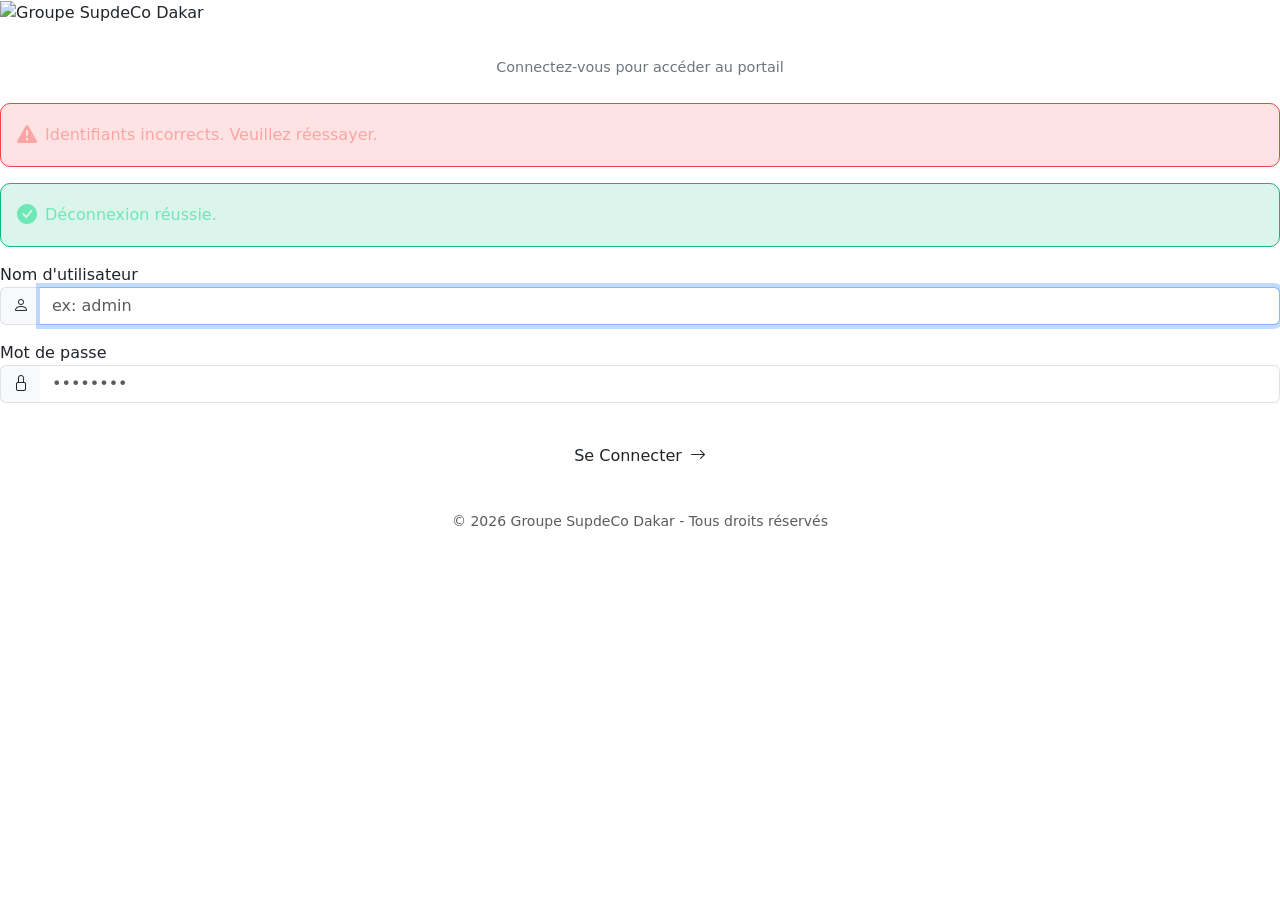
==== src/main/resources/templates/auth/login.html @ eb33f3b6 "First-commit" ====
<!DOCTYPE html>
<html xmlns:th="http://www.thymeleaf.org">
<head>
    <meta charset="UTF-8">
    <meta name="viewport" content="width=device-width, initial-scale=1.0">
    <title>Connexion - Groupe SupdeCo Dakar</title>
    <link href="https://cdn.jsdelivr.net/npm/bootstrap@5.3.0/dist/css/bootstrap.min.css" rel="stylesheet">
    <link rel="stylesheet" href="https://cdn.jsdelivr.net/npm/bootstrap-icons@1.11.0/font/bootstrap-icons.css">
    <link rel="stylesheet" th:href="@{/css/style.css}">
</head>
<body>

<div class="login-wrapper">
    <div class="login-card">
        <!-- Logo SupdeCo Container -->
        <div class="login-logo-container">
            <img th:src="@{/images/logo.png}" alt="Groupe SupdeCo Dakar" class="login-logo-img">
        </div>

        <h4 class="text-center text-white fw-bold mb-1">Espace Académique</h4>
        <p class="text-center text-secondary mb-4" style="font-size: 0.9rem;">Connectez-vous pour accéder au portail</p>

        <!-- Error & Success Messages -->
        <div th:if="${param.error}" class="alert alert-danger d-flex align-items-center mb-3" style="background: rgba(239, 68, 68, 0.15); border: 1px solid #ef4444; color: #fca5a5; border-radius: 10px;">
            <i class="bi bi-exclamation-triangle-fill me-2 fs-5"></i>
            <span>Identifiants incorrects. Veuillez réessayer.</span>
        </div>
        <div th:if="${param.logout}" class="alert alert-success d-flex align-items-center mb-3" style="background: rgba(16, 185, 129, 0.15); border: 1px solid #10b981; color: #6ee7b7; border-radius: 10px;">
            <i class="bi bi-check-circle-fill me-2 fs-5"></i>
            <span>Déconnexion réussie.</span>
        </div>

        <form th:action="@{/connexion}" method="post">
            <div class="mb-3">
                <label for="username" class="form-label-custom">Nom d'utilisateur</label>
                <div class="input-group">
                    <span class="input-group-text form-control-dark" style="border-right: none; border-top-right-radius: 0; border-bottom-right-radius: 0; color: var(--text-secondary);">
                        <i class="bi bi-person"></i>
                    </span>
                    <input type="text" id="username" name="username" class="form-control form-control-dark" style="border-left: none; border-top-left-radius: 0; border-bottom-left-radius: 0;" placeholder="ex: admin" required autofocus>
                </div>
            </div>

            <div class="mb-4">
                <label for="password" class="form-label-custom">Mot de passe</label>
                <div class="input-group">
                    <span class="input-group-text form-control-dark" style="border-right: none; border-top-right-radius: 0; border-bottom-right-radius: 0; color: var(--text-secondary);">
                        <i class="bi bi-lock"></i>
                    </span>
                    <input type="password" id="password" name="password" class="form-control form-control-dark" style="border-left: none; border-top-left-radius: 0; border-bottom-left-radius: 0;" placeholder="••••••••" required>
                </div>
            </div>

            <button type="submit" class="btn btn-primary-custom w-100 py-3 d-flex align-items-center justify-content-center gap-2">
                <span>Se Connecter</span>
                <i class="bi bi-arrow-right"></i>
            </button>
        </form>

        <div class="text-center mt-4">
            <small class="text-muted">&copy; 2026 Groupe SupdeCo Dakar - Tous droits réservés</small>
        </div>
    </div>
</div>

</body>
</html>
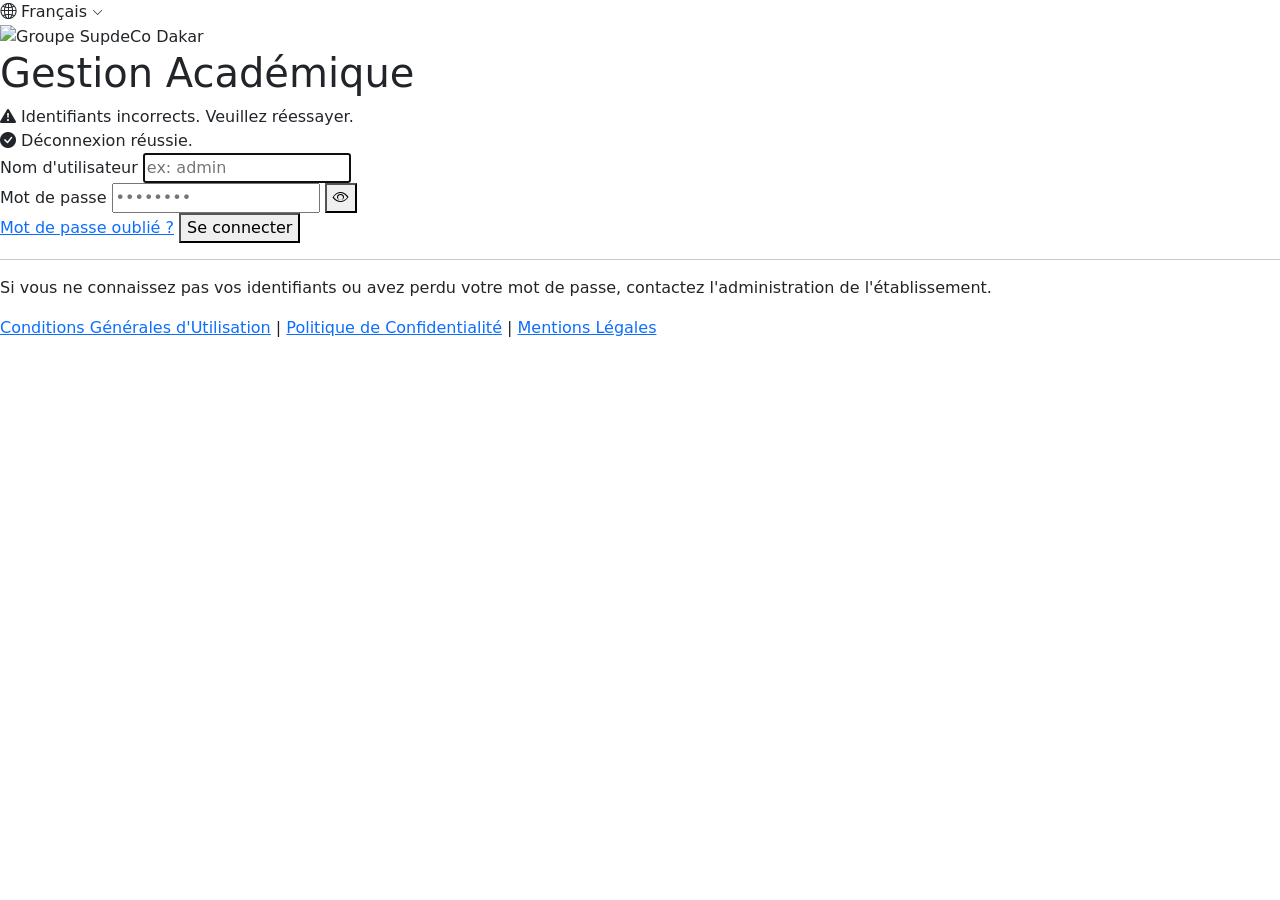
==== commit 2328a638: "Refont du projet" ====
--- a/src/main/resources/templates/auth/login.html
+++ b/src/main/resources/templates/auth/login.html
@@ -4,64 +4,89 @@
     <meta charset="UTF-8">
     <meta name="viewport" content="width=device-width, initial-scale=1.0">
     <title>Connexion - Groupe SupdeCo Dakar</title>
+    <link rel="preconnect" href="https://fonts.googleapis.com">
+    <link rel="preconnect" href="https://fonts.gstatic.com" crossorigin>
     <link href="https://cdn.jsdelivr.net/npm/bootstrap@5.3.0/dist/css/bootstrap.min.css" rel="stylesheet">
     <link rel="stylesheet" href="https://cdn.jsdelivr.net/npm/bootstrap-icons@1.11.0/font/bootstrap-icons.css">
     <link rel="stylesheet" th:href="@{/css/style.css}">
 </head>
 <body>
 
-<div class="login-wrapper">
-    <div class="login-card">
-        <!-- Logo SupdeCo Container -->
-        <div class="login-logo-container">
-            <img th:src="@{/images/logo.png}" alt="Groupe SupdeCo Dakar" class="login-logo-img">
-        </div>
+<div class="ent-login-page">
 
-        <h4 class="text-center text-white fw-bold mb-1">Espace Académique</h4>
-        <p class="text-center text-secondary mb-4" style="font-size: 0.9rem;">Connectez-vous pour accéder au portail</p>
+    <div class="ent-lang-selector">
+        <i class="bi bi-globe2"></i>
+        <span>Français</span>
+        <i class="bi bi-chevron-down" style="font-size: 0.7rem;"></i>
+    </div>
 
-        <!-- Error & Success Messages -->
-        <div th:if="${param.error}" class="alert alert-danger d-flex align-items-center mb-3" style="background: rgba(239, 68, 68, 0.15); border: 1px solid #ef4444; color: #fca5a5; border-radius: 10px;">
-            <i class="bi bi-exclamation-triangle-fill me-2 fs-5"></i>
+    <div class="ent-login-container">
+
+        <img th:src="@{/images/logo.png}" alt="Groupe SupdeCo Dakar" class="ent-logo">
+
+        <h1 class="ent-title">Gestion Académique</h1>
+
+        <div th:if="${param.error}" class="ent-alert danger">
+            <i class="bi bi-exclamation-triangle-fill"></i>
             <span>Identifiants incorrects. Veuillez réessayer.</span>
         </div>
-        <div th:if="${param.logout}" class="alert alert-success d-flex align-items-center mb-3" style="background: rgba(16, 185, 129, 0.15); border: 1px solid #10b981; color: #6ee7b7; border-radius: 10px;">
-            <i class="bi bi-check-circle-fill me-2 fs-5"></i>
+        <div th:if="${param.logout}" class="ent-alert success">
+            <i class="bi bi-check-circle-fill"></i>
             <span>Déconnexion réussie.</span>
         </div>
 
-        <form th:action="@{/connexion}" method="post">
-            <div class="mb-3">
-                <label for="username" class="form-label-custom">Nom d'utilisateur</label>
-                <div class="input-group">
-                    <span class="input-group-text form-control-dark" style="border-right: none; border-top-right-radius: 0; border-bottom-right-radius: 0; color: var(--text-secondary);">
-                        <i class="bi bi-person"></i>
-                    </span>
-                    <input type="text" id="username" name="username" class="form-control form-control-dark" style="border-left: none; border-top-left-radius: 0; border-bottom-left-radius: 0;" placeholder="ex: admin" required autofocus>
-                </div>
+        <form class="ent-form" th:action="@{/connexion}" method="post">
+
+            <div class="ent-field">
+                <label for="username">Nom d'utilisateur</label>
+                <input type="text" id="username" name="username" placeholder="ex: admin" required autofocus>
             </div>
 
-            <div class="mb-4">
-                <label for="password" class="form-label-custom">Mot de passe</label>
-                <div class="input-group">
-                    <span class="input-group-text form-control-dark" style="border-right: none; border-top-right-radius: 0; border-bottom-right-radius: 0; color: var(--text-secondary);">
-                        <i class="bi bi-lock"></i>
-                    </span>
-                    <input type="password" id="password" name="password" class="form-control form-control-dark" style="border-left: none; border-top-left-radius: 0; border-bottom-left-radius: 0;" placeholder="••••••••" required>
-                </div>
+            <div class="ent-field ent-field-password">
+                <label for="password">Mot de passe</label>
+                <input type="password" id="password" name="password" placeholder="••••••••" required>
+                <button type="button" class="ent-toggle-password" id="togglePassword" aria-label="Afficher le mot de passe">
+                    <i class="bi bi-eye" id="toggleIcon"></i>
+                </button>
             </div>
 
-            <button type="submit" class="btn btn-primary-custom w-100 py-3 d-flex align-items-center justify-content-center gap-2">
-                <span>Se Connecter</span>
-                <i class="bi bi-arrow-right"></i>
-            </button>
+            <a href="#" class="ent-forgot-link" onclick="return false;">Mot de passe oublié ?</a>
+
+            <button type="submit" class="ent-btn-connect">Se connecter</button>
+
         </form>
 
-        <div class="text-center mt-4">
-            <small class="text-muted">&copy; 2026 Groupe SupdeCo Dakar - Tous droits réservés</small>
+        <hr class="ent-separator">
+
+        <p class="ent-help-text">
+            Si vous ne connaissez pas vos identifiants ou avez perdu votre mot de passe,
+            contactez l'administration de l'établissement.
+        </p>
+
+        <div class="ent-legal-links">
+            <a href="#" onclick="return false;">Conditions Générales d'Utilisation</a>
+            <span class="sep">|</span>
+            <a href="#" onclick="return false;">Politique de Confidentialité</a>
+            <span class="sep">|</span>
+            <a href="#" onclick="return false;">Mentions Légales</a>
         </div>
+
     </div>
 </div>
 
+<script>
+    document.getElementById('togglePassword').addEventListener('click', function () {
+        var input = document.getElementById('password');
+        var icon = document.getElementById('toggleIcon');
+        if (input.type === 'password') {
+            input.type = 'text';
+            icon.classList.replace('bi-eye', 'bi-eye-slash');
+        } else {
+            input.type = 'password';
+            icon.classList.replace('bi-eye-slash', 'bi-eye');
+        }
+    });
+</script>
+
 </body>
 </html>
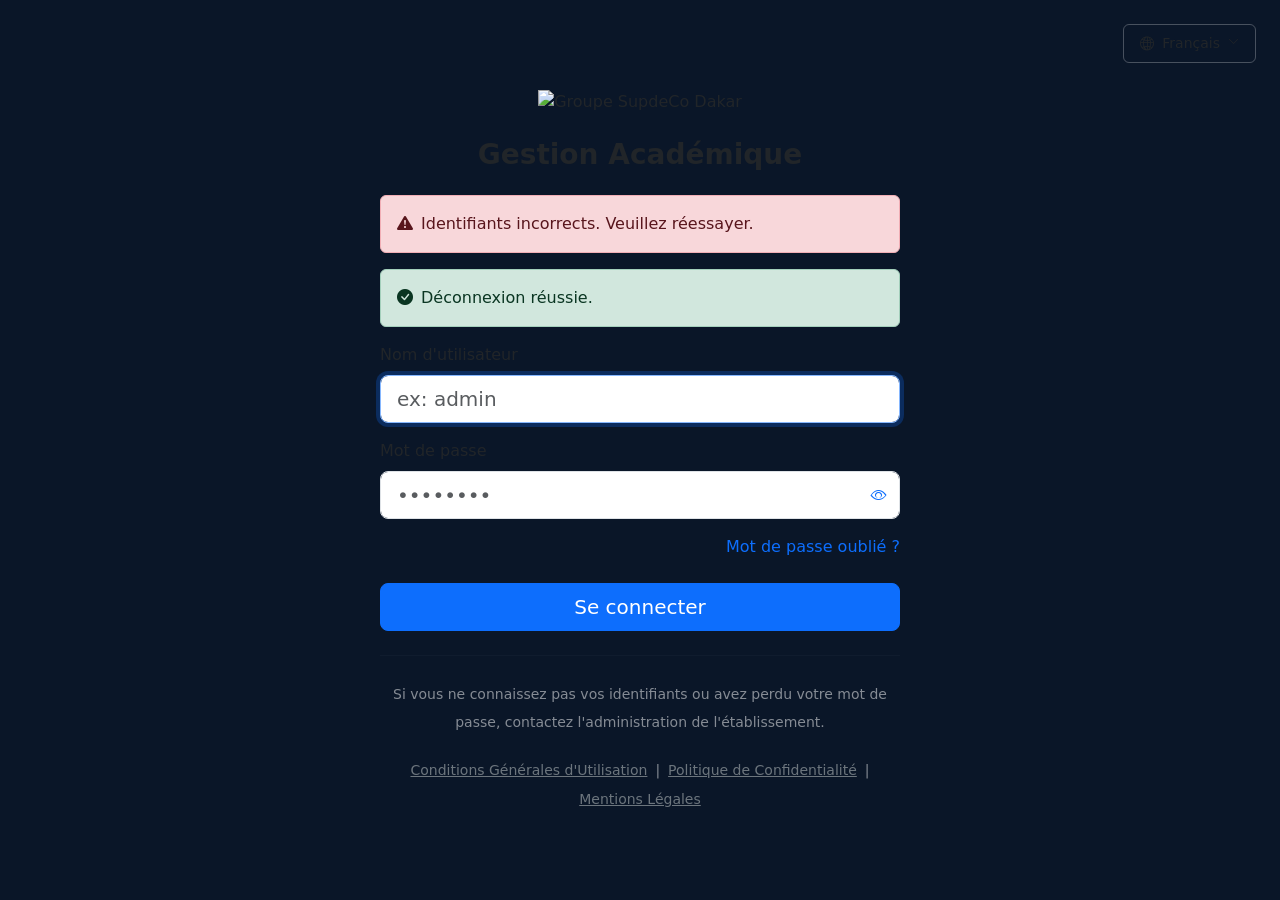
==== commit 262ac981: "Refont du projet v2" ====
--- a/src/main/resources/templates/auth/login.html
+++ b/src/main/resources/templates/auth/login.html
@@ -12,67 +12,65 @@
 </head>
 <body>
 
-<div class="ent-login-page">
+<main class="min-vh-100 d-flex flex-column align-items-center justify-content-center position-relative p-4" style="background-color: #0a1628">
 
-    <div class="ent-lang-selector">
+    <div class="position-absolute top-0 end-0 m-4 d-inline-flex align-items-center gap-2 border border-white border-opacity-25 rounded-2 px-3 py-2 small">
         <i class="bi bi-globe2"></i>
         <span>Français</span>
         <i class="bi bi-chevron-down" style="font-size: 0.7rem;"></i>
     </div>
 
-    <div class="ent-login-container">
+    <div class="w-100 text-center" style="max-width: 520px">
 
-        <img th:src="@{/images/logo.png}" alt="Groupe SupdeCo Dakar" class="ent-logo">
+        <img th:src="@{/images/logo.png}" alt="Groupe SupdeCo Dakar" class="img-fluid mb-4" style="max-height: 110px">
 
-        <h1 class="ent-title">Gestion Académique</h1>
+        <h1 class="h3 fw-bold mb-4">Gestion Académique</h1>
 
-        <div th:if="${param.error}" class="ent-alert danger">
+        <div th:if="${param.error}" class="alert alert-danger d-flex align-items-center gap-2 text-start">
             <i class="bi bi-exclamation-triangle-fill"></i>
             <span>Identifiants incorrects. Veuillez réessayer.</span>
         </div>
-        <div th:if="${param.logout}" class="ent-alert success">
+        <div th:if="${param.logout}" class="alert alert-success d-flex align-items-center gap-2 text-start">
             <i class="bi bi-check-circle-fill"></i>
             <span>Déconnexion réussie.</span>
         </div>
 
-        <form class="ent-form" th:action="@{/connexion}" method="post">
+        <form class="text-start" th:action="@{/connexion}" method="post">
 
-            <div class="ent-field">
-                <label for="username">Nom d'utilisateur</label>
-                <input type="text" id="username" name="username" placeholder="ex: admin" required autofocus>
+            <div class="mb-3">
+                <label for="username" class="form-label text-app-muted">Nom d'utilisateur</label>
+                <input type="text" class="form-control form-control-lg" id="username" name="username" placeholder="ex: admin" required autofocus>
             </div>
 
-            <div class="ent-field ent-field-password">
-                <label for="password">Mot de passe</label>
-                <input type="password" id="password" name="password" placeholder="••••••••" required>
-                <button type="button" class="ent-toggle-password" id="togglePassword" aria-label="Afficher le mot de passe">
+            <div class="mb-3 position-relative">
+                <label for="password" class="form-label text-app-muted">Mot de passe</label>
+                <input type="password" class="form-control form-control-lg pe-5" id="password" name="password" placeholder="••••••••" required>
+                <button type="button" class="btn btn-link text-app-subtle position-absolute end-0 bottom-0 mb-1" id="togglePassword" aria-label="Afficher le mot de passe">
                     <i class="bi bi-eye" id="toggleIcon"></i>
                 </button>
             </div>
 
-            <a href="#" class="ent-forgot-link" onclick="return false;">Mot de passe oublié ?</a>
+            <a href="#" class="d-block text-end text-decoration-none mb-4" onclick="return false;">Mot de passe oublié ?</a>
 
-            <button type="submit" class="ent-btn-connect">Se connecter</button>
+            <button type="submit" class="btn btn-primary btn-lg w-100">Se connecter</button>
 
         </form>
 
-        <hr class="ent-separator">
+        <hr class="border-secondary border-opacity-25 my-4">
 
-        <p class="ent-help-text">
+        <p class="text-white-50 small lh-lg mb-0">
             Si vous ne connaissez pas vos identifiants ou avez perdu votre mot de passe,
             contactez l'administration de l'établissement.
         </p>
 
-        <div class="ent-legal-links">
-            <a href="#" onclick="return false;">Conditions Générales d'Utilisation</a>
-            <span class="sep">|</span>
-            <a href="#" onclick="return false;">Politique de Confidentialité</a>
-            <span class="sep">|</span>
-            <a href="#" onclick="return false;">Mentions Légales</a>
+        <div class="d-flex flex-wrap justify-content-center gap-2 mt-4 small">
+            <a href="#" class="link-secondary" onclick="return false;">Conditions Générales d'Utilisation</a><span class="text-white-50">|</span>
+            <a href="#" class="link-secondary" onclick="return false;">Politique de Confidentialité</a><span class="text-white-50">|</span>
+            <a href="#" class="link-secondary" onclick="return false;">Mentions Légales</a>
         </div>
 
     </div>
-</div>
+</main>
 
 <script>
     document.getElementById('togglePassword').addEventListener('click', function () {
